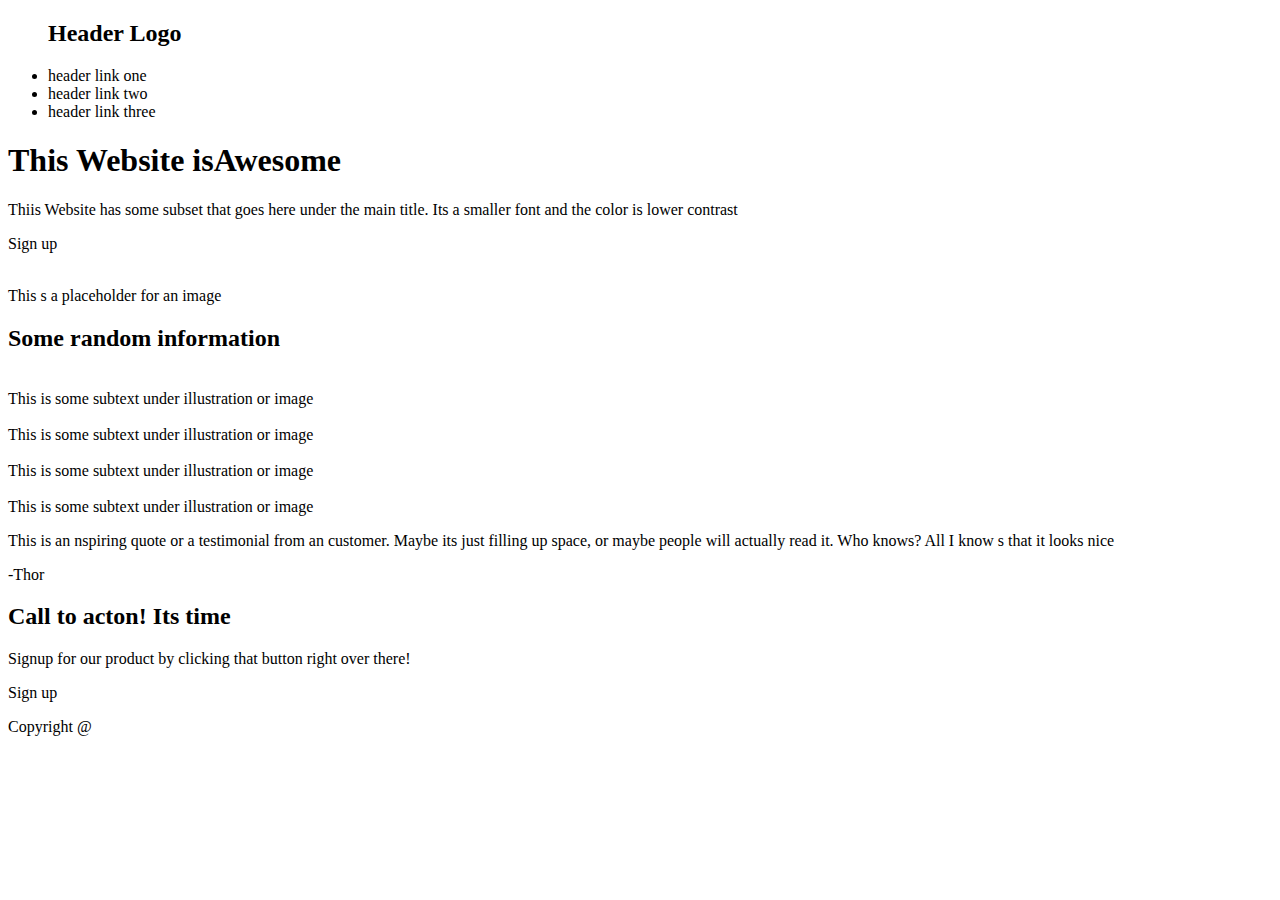
==== css/css-project/index.html @ d171f33f "Add Html Content" ====
<!DOCTYPE html>
<html lang="en">
  <head>
    <meta charset="UTF-8" />
    <meta http-equiv="X-UA-Compatible" content="IE=edge" />
    <meta name="viewport" content="width=device-width, initial-scale=1.0" />
    <title>Document</title>
  </head>
  <body>
    <header>
      <nav>
        <ul>
          <h2>Header Logo</h2>
          <li>
            <a>header link one</a>
          </li>
          <li>
            <a>header link two</a>
          </li>
          <li>
            <a>header link three</a>
          </li>
        </ul>
      </nav>
    </header>
    <main>
      <section class="row-col">
        <div class="col-1">
          <h1>This Website isAwesome</h1>
          <p>
            Thiis Website has some subset that goes here under the main title.
            Its a smaller font and the color is lower contrast
          </p>
          <a>Sign up</a>
        </div>
        <div class="col-2">
          <img src="" alt="" />
          <p>This s a placeholder for an image</p>
        </div>
      </section>
      <section>
        <h2>Some random information</h2>
        <fgure>
          <img />
          <figcaption>
            This is some subtext under illustration or image
          </figcaption>
        </fgure>
        <fgure>
          <img />
          <figcaption>
            This is some subtext under illustration or image
          </figcaption>
        </fgure>
        <fgure>
          <img />
          <figcaption>
            This is some subtext under illustration or image
          </figcaption>
        </fgure>
        <fgure>
          <img />
          <figcaption>
            This is some subtext under illustration or image
          </figcaption>
        </fgure>
      </section>
      <section>
        <p>
          This is an nspiring quote or a testimonial from an customer. Maybe its
          just filling up space, or maybe people will actually read it. Who
          knows? All I know s that it looks nice
        </p>
        <span>-Thor</span>
      </section>
      <section>
        <div>
          <h2>Call to acton! Its time</h2>
          <p>
            Signup for our product by clicking that button right over there!
          </p>
          <a>Sign up</a>
        </div>
      </section>
    </main>
    <footer>
      <p>Copyright @</p>
    </footer>
  </body>
</html>
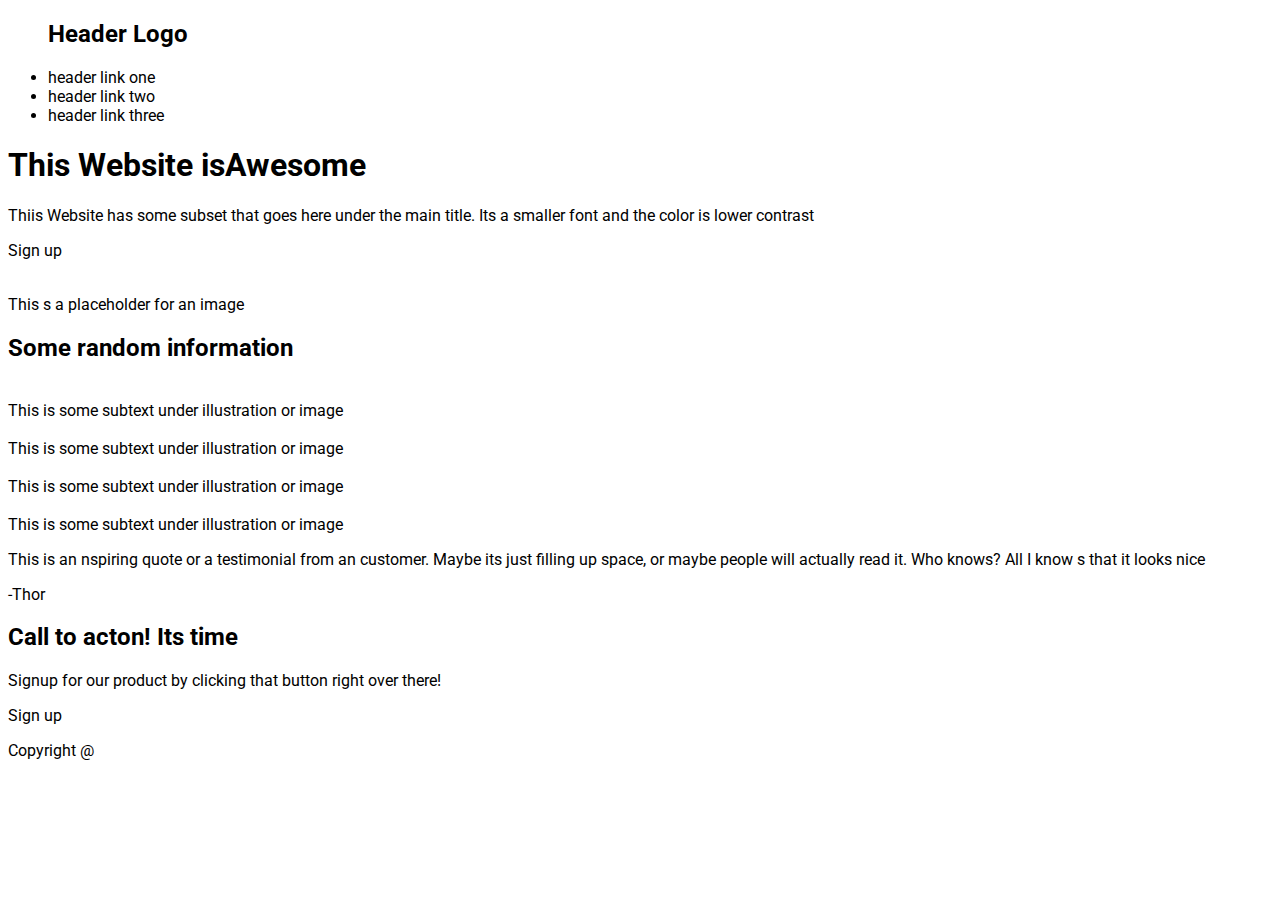
==== commit d81f260f: "Add font family to the stylesheet" ====
--- a/css/css-project/index.html
+++ b/css/css-project/index.html
@@ -4,7 +4,11 @@
     <meta charset="UTF-8" />
     <meta http-equiv="X-UA-Compatible" content="IE=edge" />
     <meta name="viewport" content="width=device-width, initial-scale=1.0" />
+    <link rel="preconnect" href="https://fonts.googleapis.com">
+<link rel="preconnect" href="https://fonts.gstatic.com" crossorigin>
+<link href="https://fonts.googleapis.com/css2?family=Roboto+Mono:wght@500;700&family=Roboto:wght@500;700&display=swap" rel="stylesheet">
     <title>Document</title>
+    <link rel="stylesheet" href="css/style.css">
   </head>
   <body>
     <header>
--- a/css/css-project/css/style.css
+++ b/css/css-project/css/style.css
@@ -0,0 +1,4 @@
+body {
+    font-family: 'Roboto', sans-serif;
+
+}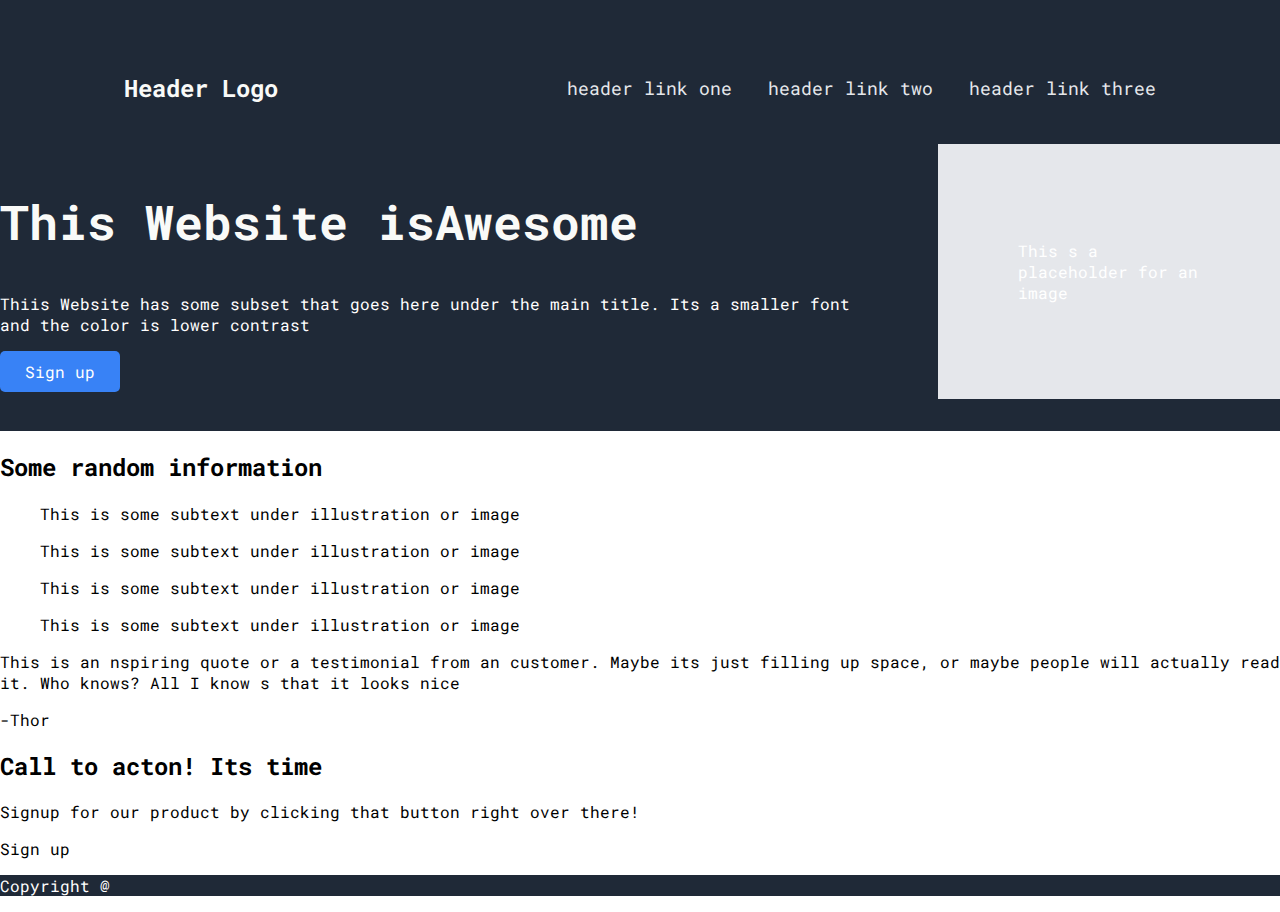
==== commit 0161bbd7: "Add header section" ====
--- a/css/css-project/index.html
+++ b/css/css-project/index.html
@@ -4,17 +4,20 @@
     <meta charset="UTF-8" />
     <meta http-equiv="X-UA-Compatible" content="IE=edge" />
     <meta name="viewport" content="width=device-width, initial-scale=1.0" />
-    <link rel="preconnect" href="https://fonts.googleapis.com">
-<link rel="preconnect" href="https://fonts.gstatic.com" crossorigin>
-<link href="https://fonts.googleapis.com/css2?family=Roboto+Mono:wght@500;700&family=Roboto:wght@500;700&display=swap" rel="stylesheet">
+    <link rel="preconnect" href="https://fonts.googleapis.com" />
+    <link rel="preconnect" href="https://fonts.gstatic.com" crossorigin />
+    <link
+      href="https://fonts.googleapis.com/css2?family=Roboto+Mono:wght@500;700&family=Roboto:wght@500;700&display=swap"
+      rel="stylesheet"
+    />
     <title>Document</title>
-    <link rel="stylesheet" href="css/style.css">
+    <link rel="stylesheet" href="css/style.css" />
   </head>
   <body>
     <header>
       <nav>
+        <h2 class="header-logo__text">Header Logo</h2>
         <ul>
-          <h2>Header Logo</h2>
           <li>
             <a>header link one</a>
           </li>
@@ -26,48 +29,50 @@
           </li>
         </ul>
       </nav>
+      <hero>
+        <section class="row-col">
+          <div class="col-1">
+            <h2>This Website isAwesome</h2>
+            <p>
+              Thiis Website has some subset that goes here under the main title.
+              Its a smaller font and the color is lower contrast
+            </p>
+            <a class="header-btn">Sign up</a>
+          </div>
+          <div class="col-2">
+            <p>This s a placeholder for an image</p>
+          </div>
+        </section>
+      </hero>
     </header>
+
     <main>
-      <section class="row-col">
-        <div class="col-1">
-          <h1>This Website isAwesome</h1>
-          <p>
-            Thiis Website has some subset that goes here under the main title.
-            Its a smaller font and the color is lower contrast
-          </p>
-          <a>Sign up</a>
-        </div>
-        <div class="col-2">
-          <img src="" alt="" />
-          <p>This s a placeholder for an image</p>
-        </div>
-      </section>
       <section>
         <h2>Some random information</h2>
-        <fgure>
-          <img />
+        <figure>
+          <span class="box"></span>
           <figcaption>
             This is some subtext under illustration or image
           </figcaption>
-        </fgure>
-        <fgure>
-          <img />
+        </figure>
+        <figure>
+          <span class="box"></span>
           <figcaption>
             This is some subtext under illustration or image
           </figcaption>
-        </fgure>
-        <fgure>
-          <img />
+        </figure>
+        <figure>
+          <span class="box"></span>
           <figcaption>
             This is some subtext under illustration or image
           </figcaption>
-        </fgure>
-        <fgure>
-          <img />
+        </figure>
+        <figure>
+          <span class="box"></span>
           <figcaption>
             This is some subtext under illustration or image
           </figcaption>
-        </fgure>
+        </figure>
       </section>
       <section>
         <p>
--- a/css/css-project/css/style.css
+++ b/css/css-project/css/style.css
@@ -1,4 +1,82 @@
+*,
+*::before,
+*::after {
+    box-sizing: border-box;
+    border: none;
+}
+
+ul:not(article ul) {
+    list-style: none;
+}
+
+html,body {
+    margin: 0;
+    padding: 0;
+}
 body {
     font-family: 'Roboto', sans-serif;
+font-family: 'Roboto Mono', monospace;
+}
 
+header,
+footer {
+    background-color: #1F2937;
+    color: white;
+}
+
+header {
+    
+    padding: 2em 0;
+}
+
+nav {
+    padding: 20px 0;
+    display: flex;
+    align-items: center;
+    justify-content: space-around;
+    
+}
+.header-logo__text {
+    font-size: 24px;
+    color: #f9faf8;
+}
+
+nav > ul {
+   
+    cursor: pointer;
+    display: flex;
+    flex-flow: row wrap;
+    gap: 2em;
+    font-size: 18px;
+    color: #e5e7eb;
+}
+
+a {
+    text-decoration: none;
+    cursor: pointer;
+}
+
+.row-col {
+    display: flex;
+    justify-content: center;
+    align-items: center;
+    gap: 3em;
+
+} 
+
+.col-1 > h2 {
+    font-size: 48px;
+    color: #f9faf8;
+}
+
+.col-2 {
+    width: 400px;
+    padding: 5em;
+    background-color: #e5e7eb;
+}
+.header-btn {
+    display: inline-block;
+    padding: 10px 25px;
+    background-color: #3882f6;
+    border-radius: 5px;
 }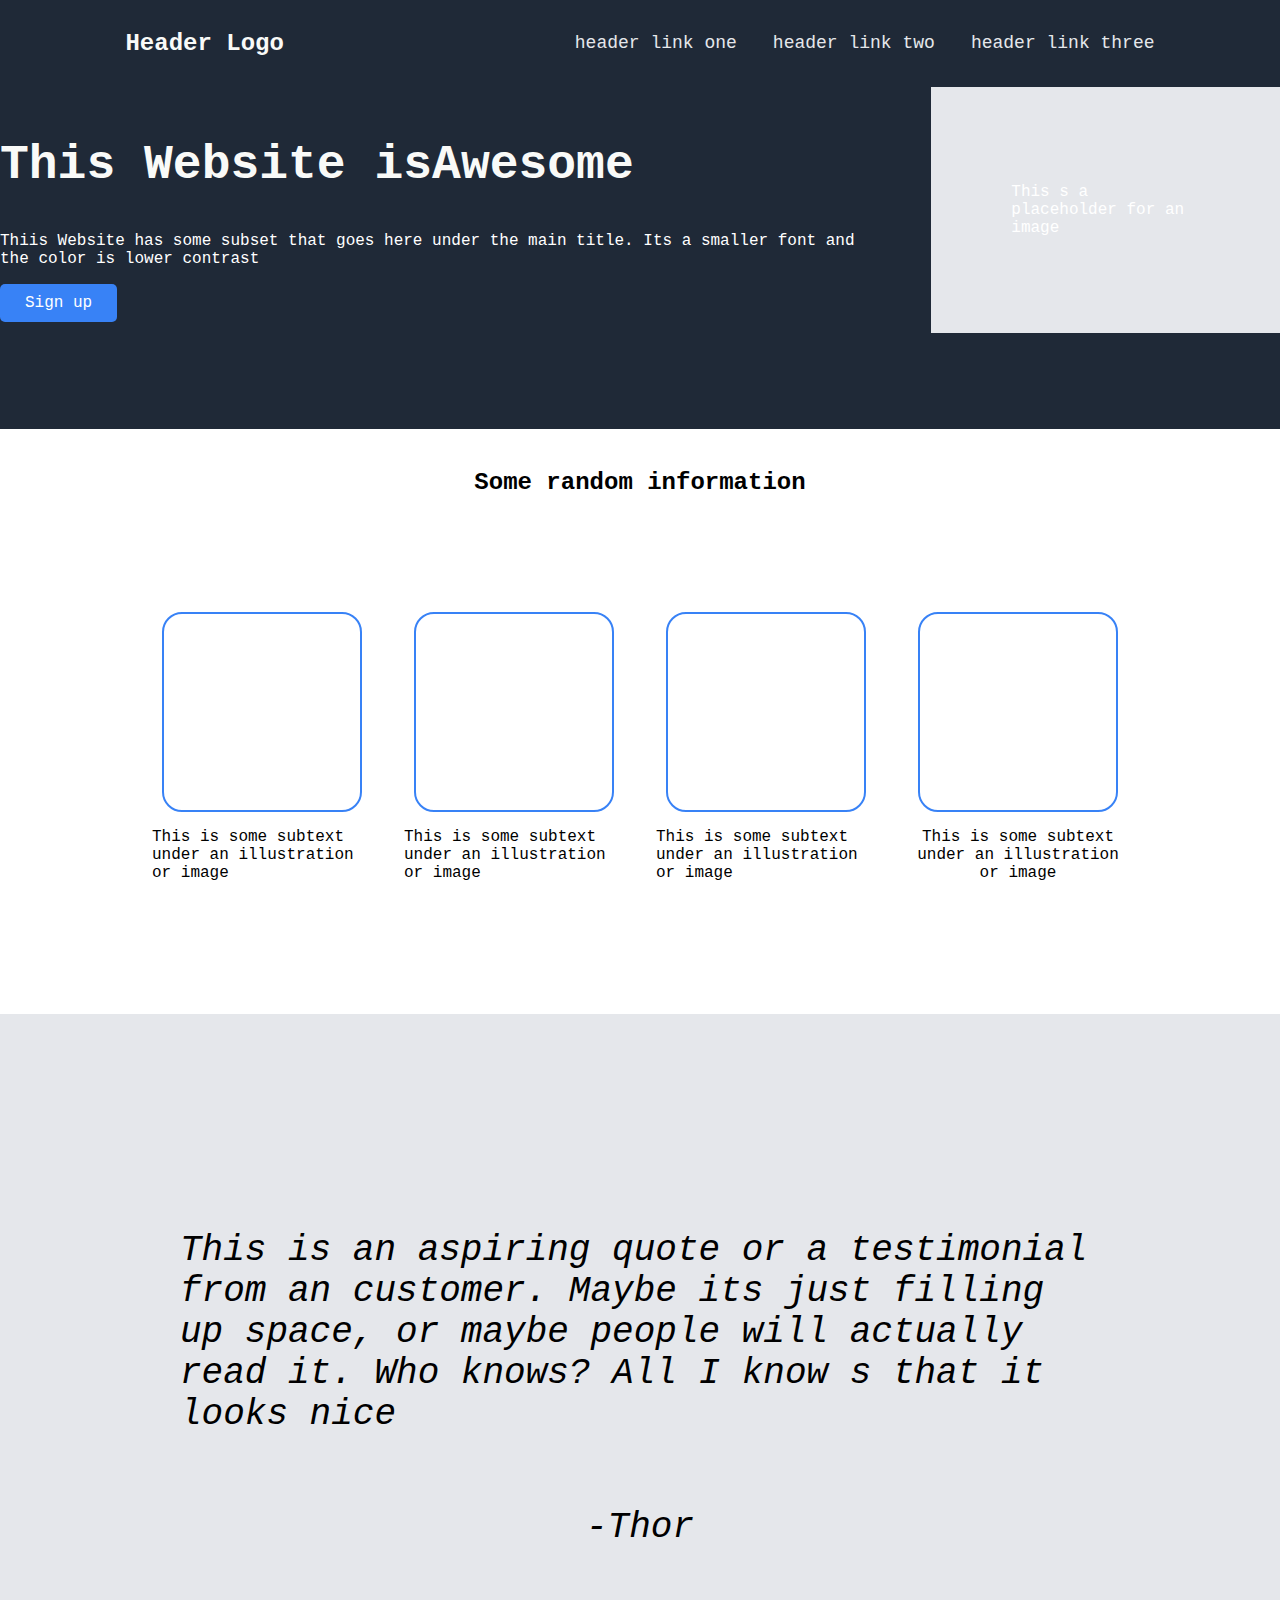
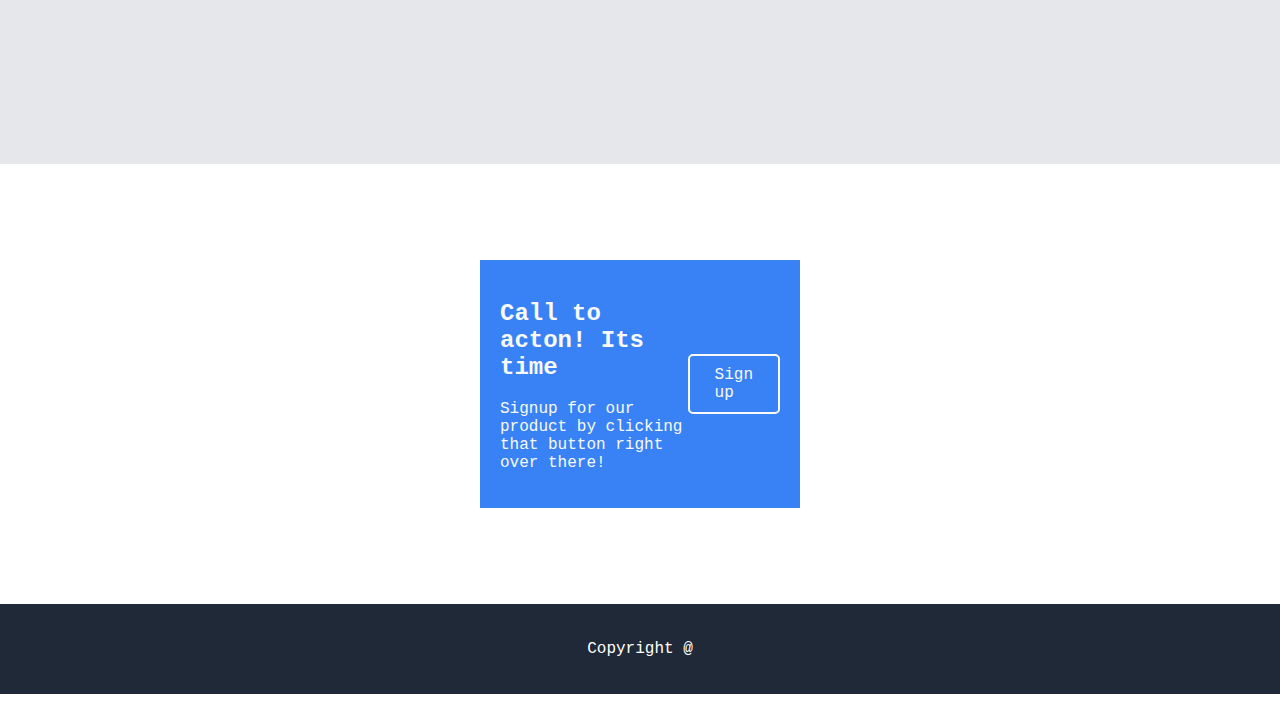
==== commit 5081a6eb: "Refactor the Styles" ====
--- a/css/css-project/index.html
+++ b/css/css-project/index.html
@@ -4,12 +4,9 @@
     <meta charset="UTF-8" />
     <meta http-equiv="X-UA-Compatible" content="IE=edge" />
     <meta name="viewport" content="width=device-width, initial-scale=1.0" />
-    <link rel="preconnect" href="https://fonts.googleapis.com" />
-    <link rel="preconnect" href="https://fonts.gstatic.com" crossorigin />
-    <link
-      href="https://fonts.googleapis.com/css2?family=Roboto+Mono:wght@500;700&family=Roboto:wght@500;700&display=swap"
-      rel="stylesheet"
-    />
+    <link rel="preconnect" href="https://fonts.googleapis.com">
+<link rel="preconnect" href="https://fonts.gstatic.com" crossorigin>
+<link href="https://fonts.googleapis.com/css2?family=Roboto:ital,wght@0,700;1,300&display=swap" rel="stylesheet">
     <title>Document</title>
     <link rel="stylesheet" href="css/style.css" />
   </head>
@@ -47,47 +44,45 @@
     </header>
 
     <main>
-      <section>
+      <section class="row-section">
         <h2>Some random information</h2>
-        <figure>
-          <span class="box"></span>
-          <figcaption>
-            This is some subtext under illustration or image
-          </figcaption>
-        </figure>
-        <figure>
-          <span class="box"></span>
-          <figcaption>
-            This is some subtext under illustration or image
-          </figcaption>
-        </figure>
-        <figure>
-          <span class="box"></span>
-          <figcaption>
-            This is some subtext under illustration or image
-          </figcaption>
-        </figure>
-        <figure>
-          <span class="box"></span>
-          <figcaption>
-            This is some subtext under illustration or image
-          </figcaption>
-        </figure>
+        <div class="row-wrap">
+          <div class="span-box">
+            <span class="box"></span>
+            <p>This is some subtext under an illustration or image</p>
+          </div>
+          <div class="span-box">
+            <span class="box"></span>
+            <p>This is some subtext under an illustration or image</p>
+          </div>
+          <div class="span-box">
+            <span class="box"></span>
+            <p>This is some subtext under an illustration or image</p>
+          </div>
+          <div class="span-box">
+            <span class="box"></span>
+            <p class="box-text">This is some subtext under an illustration or image</p>
+          </div>
+        </div>
+      </section>
+      <section class="itallic-section">
+        <div class="quote-section">
+            <p>
+                This is an aspiring quote or a testimonial from an customer. Maybe its
+                just filling up space, or maybe people will actually read it. Who
+                knows? All I know s that it looks nice
+              </p>
+        </div>
+        <p class="quote-right">-Thor</p>
       </section>
       <section>
-        <p>
-          This is an nspiring quote or a testimonial from an customer. Maybe its
-          just filling up space, or maybe people will actually read it. Who
-          knows? All I know s that it looks nice
-        </p>
-        <span>-Thor</span>
-      </section>
-      <section>
-        <div>
-          <h2>Call to acton! Its time</h2>
+        <div class="blue-row">
+          <div>
+            <h2>Call to acton! Its time</h2>
           <p>
             Signup for our product by clicking that button right over there!
           </p>
+          </div>
           <a>Sign up</a>
         </div>
       </section>
--- a/css/css-project/css/style.css
+++ b/css/css-project/css/style.css
@@ -9,13 +9,16 @@
     list-style: none;
 }
 
-html,body {
+html,
+body {
     margin: 0;
     padding: 0;
+    
 }
+
 body {
     font-family: 'Roboto', sans-serif;
-font-family: 'Roboto Mono', monospace;
+    font-family: 'Roboto Mono', monospace;
 }
 
 header,
@@ -25,24 +28,26 @@
 }
 
 header {
+    padding-bottom: 6em;
+
     
-    padding: 2em 0;
 }
 
 nav {
-    padding: 20px 0;
+    padding: 10px 0;
     display: flex;
     align-items: center;
     justify-content: space-around;
-    
+
 }
+
 .header-logo__text {
     font-size: 24px;
     color: #f9faf8;
 }
 
-nav > ul {
-   
+nav>ul {
+
     cursor: pointer;
     display: flex;
     flex-flow: row wrap;
@@ -62,9 +67,9 @@
     align-items: center;
     gap: 3em;
 
-} 
+}
 
-.col-1 > h2 {
+.col-1>h2 {
     font-size: 48px;
     color: #f9faf8;
 }
@@ -74,9 +79,93 @@
     padding: 5em;
     background-color: #e5e7eb;
 }
+
 .header-btn {
     display: inline-block;
     padding: 10px 25px;
     background-color: #3882f6;
     border-radius: 5px;
-}+}
+
+.row-section {
+    padding: 20px 0;
+    display: flex;
+    flex-direction: column;
+    align-items: center;
+    justify-content: center;
+}
+
+
+.row-wrap {
+
+    padding: 6em;
+    display: flex;
+    flex-flow: row wrap;
+    flex-direction: row;
+    gap: 2em;
+}
+
+.span-box {
+    max-width: 220px;
+    display: flex;
+    flex-direction: column;
+    justify-content: center;
+    align-items: center;
+   
+}
+
+.box {
+    border: 2px solid #3882f6;
+    width: 200px;
+    height: 200px;
+    padding: 30px;
+    border-radius: 20px;
+}
+
+.box-text {
+    text-align: center;
+}
+
+.itallic-section {
+    
+    padding: 5em;
+    background-color: #e5e7eb;
+    font-weight: 300;
+    font-style: italic;
+    font-size: 36px;
+    display: flex;
+    flex-direction: column;
+    align-items: center;
+    justify-content: center;
+
+}
+
+.quote-section {
+    max-width: 1100px;
+}
+
+.quote-right {
+    
+}
+
+.blue-row {
+    margin: 6em 30em;
+    padding: 20px;
+    background-color: #3882f6;
+    display: flex;
+    justify-content: space-evenly;
+    align-items: center;
+    color: #f9faf8;
+}
+
+.blue-row > a {
+    padding: 10px 25px;
+    border: 2px solid #f9faf8;
+    border-radius: 5px;
+}
+footer {
+    text-align: center;
+    padding: 20px;
+}
+
+
